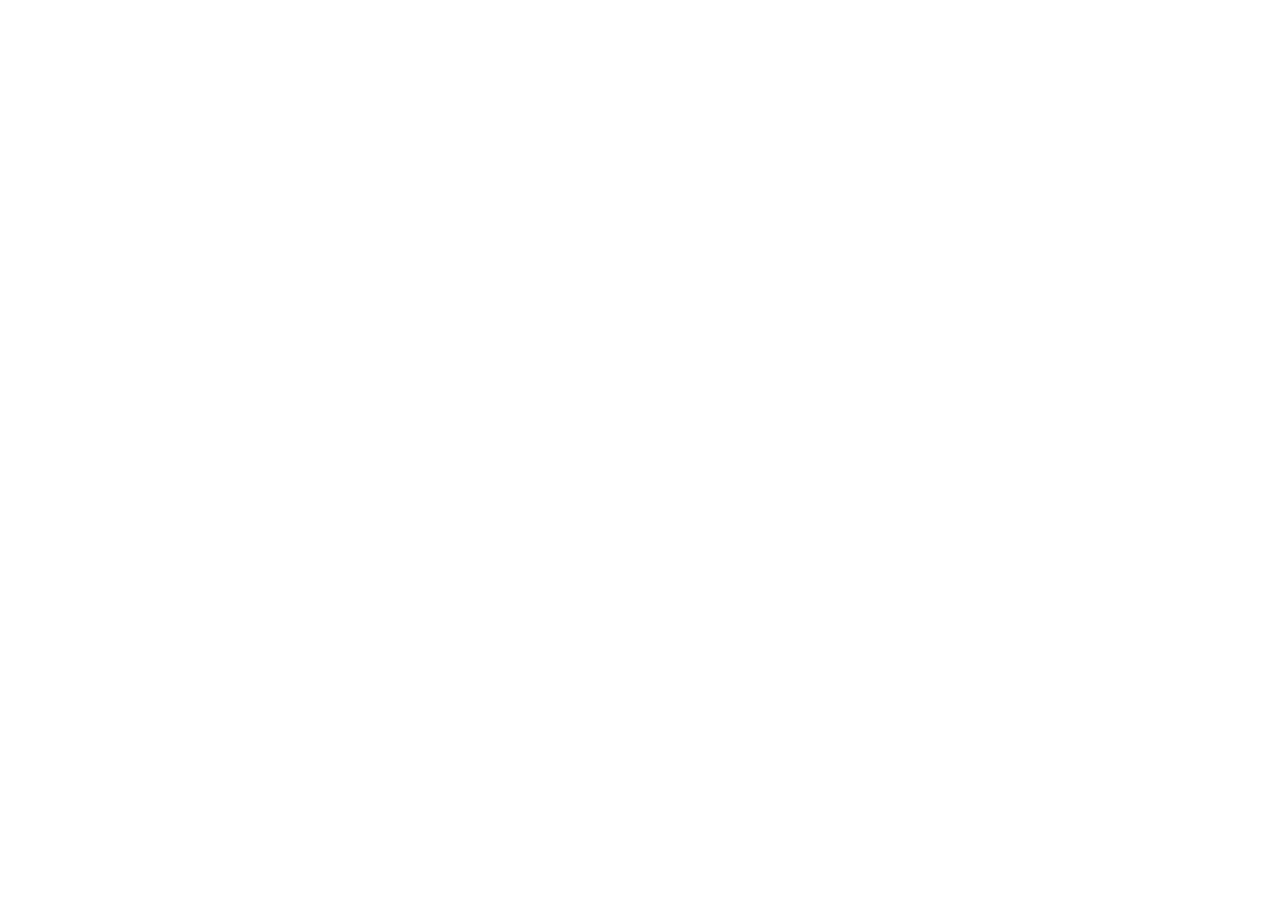
==== download/index.html @ e4fdcbd4 "Add /download redirect to App Store" ====
<!DOCTYPE html>
<html lang="pt-BR">
<head>
<meta charset="UTF-8" />
<meta name="viewport" content="width=device-width, initial-scale=1.0" />
<title>Tennis Custom — Baixando…</title>
<meta name="theme-color" content="#0B1320" />
<meta name="robots" content="noindex, nofollow" />

<!-- Redirect imediato via meta -->
<meta http-equiv="refresh" content="0;url=https://apps.apple.com/app/id6761192994" />

<!-- Favicon -->
<link rel="icon" type="image/svg+xml" href="../favicon.svg" />
<link rel="apple-touch-icon" href="../favicon.svg" />

<!-- Fonts -->
<link rel="preconnect" href="https://fonts.googleapis.com" />
<link rel="preconnect" href="https://fonts.gstatic.com" crossorigin />
<link href="https://fonts.googleapis.com/css2?family=Fraunces:ital,wght@0,400;1,300&family=IBM+Plex+Mono:wght@400&family=IBM+Plex+Sans:wght@400;500&display=swap" rel="stylesheet" />

<style>
  * { box-sizing: border-box; margin: 0; padding: 0; }
  body {
    background: #0B1320;
    color: #F1F5F9;
    font-family: 'IBM Plex Sans', -apple-system, BlinkMacSystemFont, sans-serif;
    min-height: 100vh;
    display: grid;
    place-items: center;
    text-align: center;
    padding: 24px;
    overflow: hidden;
  }
  body::before {
    content: '';
    position: fixed;
    inset: 0;
    background: radial-gradient(ellipse 80% 50% at 50% 50%, rgba(56, 189, 248, 0.18), transparent 60%);
    pointer-events: none;
  }
  .wrap { position: relative; z-index: 1; max-width: 460px; }

  .logo-mark {
    width: 64px;
    height: 64px;
    border-radius: 16px;
    background: linear-gradient(135deg, #38BDF8 0%, #0EA5E9 100%);
    box-shadow: 0 0 48px rgba(56, 189, 248, 0.5);
    display: grid;
    place-items: center;
    color: #0B1320;
    font-weight: 700;
    font-size: 28px;
    font-family: 'IBM Plex Mono', monospace;
    margin: 0 auto 32px;
    animation: pulse 1.6s ease-in-out infinite;
  }

  @keyframes pulse {
    0%, 100% { transform: scale(1); opacity: 1; }
    50% { transform: scale(1.05); opacity: 0.92; }
  }

  .label {
    font-family: 'IBM Plex Mono', monospace;
    font-size: 12px;
    color: #38BDF8;
    text-transform: uppercase;
    letter-spacing: 0.2em;
    margin-bottom: 16px;
  }

  h1 {
    font-family: 'Fraunces', serif;
    font-weight: 400;
    font-size: clamp(28px, 5vw, 36px);
    line-height: 1.15;
    letter-spacing: -0.02em;
    margin-bottom: 24px;
  }

  h1 em {
    font-style: italic;
    color: #38BDF8;
  }

  p {
    color: #94A3B8;
    font-size: 15px;
    margin-bottom: 32px;
    line-height: 1.5;
  }

  .fallback {
    display: inline-block;
    padding: 14px 28px;
    background: #38BDF8;
    color: #0B1320;
    border-radius: 12px;
    text-decoration: none;
    font-weight: 500;
    font-size: 15px;
    box-shadow: 0 8px 32px rgba(56, 189, 248, 0.3);
    transition: transform 0.2s;
  }

  .fallback:hover { transform: translateY(-2px); }

  .back {
    display: block;
    margin-top: 24px;
    color: #64748B;
    font-size: 13px;
    text-decoration: none;
  }

  .back:hover { color: #94A3B8; }
</style>
</head>
<body>
  <div class="wrap">
    <div class="logo-mark">T</div>
    <div class="label">Redirecionando…</div>
    <h1>Abrindo a <em>App Store</em></h1>
    <p>Se a App Store não abrir automaticamente em alguns segundos, toque no botão abaixo.</p>
    <a href="https://apps.apple.com/app/id6761192994" class="fallback">Abrir App Store</a>
    <a href="/" class="back">Voltar ao site</a>
  </div>

  <script>
    // Fallback via JS (caso meta refresh não funcione)
    setTimeout(function() {
      window.location.href = 'https://apps.apple.com/app/id6761192994';
    }, 100);
  </script>
</body>
</html>
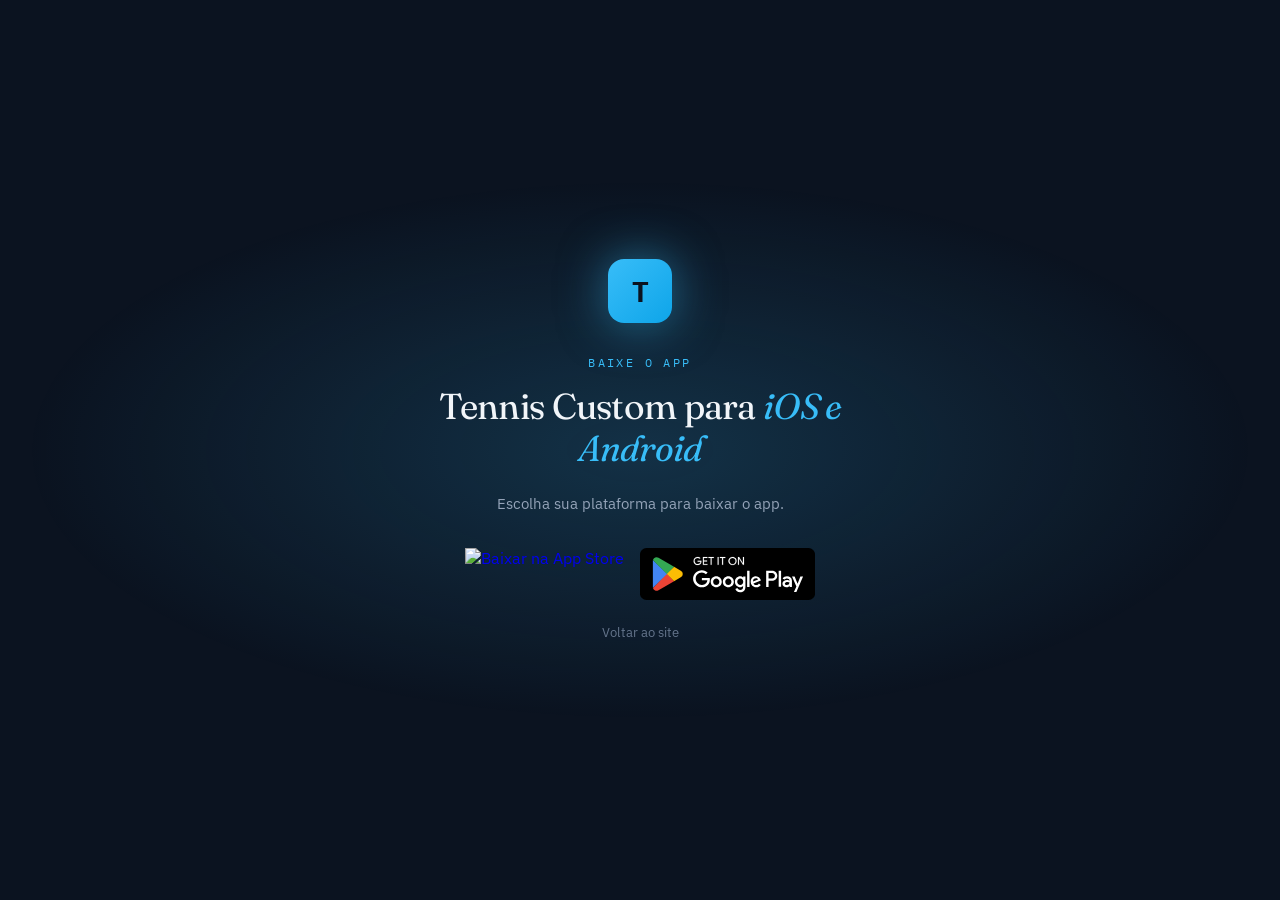
==== commit 9047c4d7: "Add platform detection to /download redirect (iOS/Android/desktop)" ====
--- a/download/index.html
+++ b/download/index.html
@@ -1,14 +1,27 @@
 <!DOCTYPE html>
 <html lang="pt-BR">
 <head>
+<!-- Meta Pixel Code -->
+<script>
+!function(f,b,e,v,n,t,s)
+{if(f.fbq)return;n=f.fbq=function(){n.callMethod?
+n.callMethod.apply(n,arguments):n.queue.push(arguments)};
+if(!f._fbq)f._fbq=n;n.push=n;n.loaded=!0;n.version='2.0';
+n.queue=[];t=b.createElement(e);t.async=!0;
+t.src=v;s=b.getElementsByTagName(e)[0];
+s.parentNode.insertBefore(t,s)}(window, document,'script',
+'https://connect.facebook.net/en_US/fbevents.js');
+fbq('init', '211037735925160');
+fbq('track', 'PageView');
+</script>
+<noscript><img height="1" width="1" style="display:none"
+src="https://www.facebook.com/tr?id=211037735925160&ev=PageView&noscript=1"/></noscript>
+<!-- End Meta Pixel Code -->
 <meta charset="UTF-8" />
 <meta name="viewport" content="width=device-width, initial-scale=1.0" />
 <title>Tennis Custom — Baixando…</title>
 <meta name="theme-color" content="#0B1320" />
 <meta name="robots" content="noindex, nofollow" />
-
-<!-- Redirect imediato via meta -->
-<meta http-equiv="refresh" content="0;url=https://apps.apple.com/app/id6761192994" />
 
 <!-- Favicon -->
 <link rel="icon" type="image/svg+xml" href="../favicon.svg" />
@@ -107,6 +120,19 @@
 
   .fallback:hover { transform: translateY(-2px); }
 
+  /* Grupo de badges (mostrado no desktop / fallback) */
+  .badges {
+    display: flex;
+    gap: 16px;
+    justify-content: center;
+    align-items: center;
+    flex-wrap: wrap;
+    margin-bottom: 8px;
+  }
+  .badges a { display: inline-flex; transition: transform 0.2s; text-decoration: none; }
+  .badges a:hover { transform: translateY(-2px); }
+  .badges img { height: 52px; display: block; }
+
   .back {
     display: block;
     margin-top: 24px;
@@ -116,23 +142,81 @@
   }
 
   .back:hover { color: #94A3B8; }
+
+  /* estados: por padrão mostra "redirecionando"; desktop mostra escolha */
+  #choose { display: none; }
 </style>
 </head>
 <body>
   <div class="wrap">
     <div class="logo-mark">T</div>
-    <div class="label">Redirecionando…</div>
-    <h1>Abrindo a <em>App Store</em></h1>
-    <p>Se a App Store não abrir automaticamente em alguns segundos, toque no botão abaixo.</p>
-    <a href="https://apps.apple.com/app/id6761192994" class="fallback">Abrir App Store</a>
+
+    <!-- Estado 1: redirecionando (mobile) -->
+    <div id="redirecting">
+      <div class="label">Redirecionando…</div>
+      <h1 id="redirect-title">Abrindo a <em>loja</em></h1>
+      <p>Se a loja não abrir automaticamente em alguns segundos, toque no botão abaixo.</p>
+      <a id="fallback-link" href="#" class="fallback">Abrir loja</a>
+    </div>
+
+    <!-- Estado 2: escolha (desktop / plataforma não detectada) -->
+    <div id="choose">
+      <div class="label">Baixe o app</div>
+      <h1>Tennis Custom para <em>iOS e Android</em></h1>
+      <p>Escolha sua plataforma para baixar o app.</p>
+      <div class="badges">
+        <a id="apple-badge" href="#" target="_blank" rel="noopener" aria-label="Baixar na App Store">
+          <img src="https://developer.apple.com/app-store/marketing/guidelines/images/badge-download-on-the-app-store.svg" alt="Baixar na App Store" />
+        </a>
+        <a id="google-badge" href="#" target="_blank" rel="noopener" aria-label="Disponível no Google Play">
+          <img src="../screens/google-play-badge.svg" alt="Disponível no Google Play" />
+        </a>
+      </div>
+    </div>
+
     <a href="/" class="back">Voltar ao site</a>
   </div>
 
   <script>
-    // Fallback via JS (caso meta refresh não funcione)
-    setTimeout(function() {
-      window.location.href = 'https://apps.apple.com/app/id6761192994';
-    }, 100);
+    (function(){
+      var APP_STORE = 'https://apps.apple.com/app/apple-store/id6761192994?pt=128635517&ct=meta_wimbledon_appstore&mt=8';
+      var GOOGLE_PLAY = 'https://play.google.com/store/apps/details?id=com.tenniscustom.app&referrer=utm_source%3Dsite%26utm_medium%3Dbio%26utm_campaign%3Dlaunch';
+
+      // Preenche os badges do estado de escolha (desktop)
+      document.getElementById('apple-badge').href = APP_STORE;
+      document.getElementById('google-badge').href = GOOGLE_PLAY;
+
+      // Detecção de plataforma
+      function detectPlatform() {
+        var ua = navigator.userAgent || navigator.vendor || window.opera || '';
+        if (/android/i.test(ua)) return 'android';
+        if (/iPhone|iPod|iPad/.test(ua)) return 'ios';
+        // iPad iPadOS 13+ finge ser Mac, mas tem touch
+        if (navigator.platform === 'MacIntel' && navigator.maxTouchPoints > 1) return 'ios';
+        return 'other';
+      }
+
+      var platform = detectPlatform();
+      var target = platform === 'ios' ? APP_STORE : (platform === 'android' ? GOOGLE_PLAY : null);
+
+      if (target) {
+        // Mobile: dispara Pixel e redireciona
+        var storeName = platform === 'ios' ? 'App Store' : 'Google Play';
+        var titleEl = document.getElementById('redirect-title');
+        if (titleEl) titleEl.innerHTML = 'Abrindo a <em>' + storeName + '</em>';
+        var fb = document.getElementById('fallback-link');
+        if (fb) { fb.href = target; fb.textContent = 'Abrir ' + storeName; }
+
+        if (typeof fbq === 'function') {
+          fbq('track', 'Lead', { content_name: platform === 'ios' ? 'App Store redirect' : 'Google Play redirect' });
+        }
+        setTimeout(function(){ window.location.href = target; }, 500);
+      } else {
+        // Desktop/outros: mostra a escolha, não redireciona
+        document.getElementById('redirecting').style.display = 'none';
+        document.getElementById('choose').style.display = 'block';
+      }
+    })();
   </script>
 </body>
 </html>
